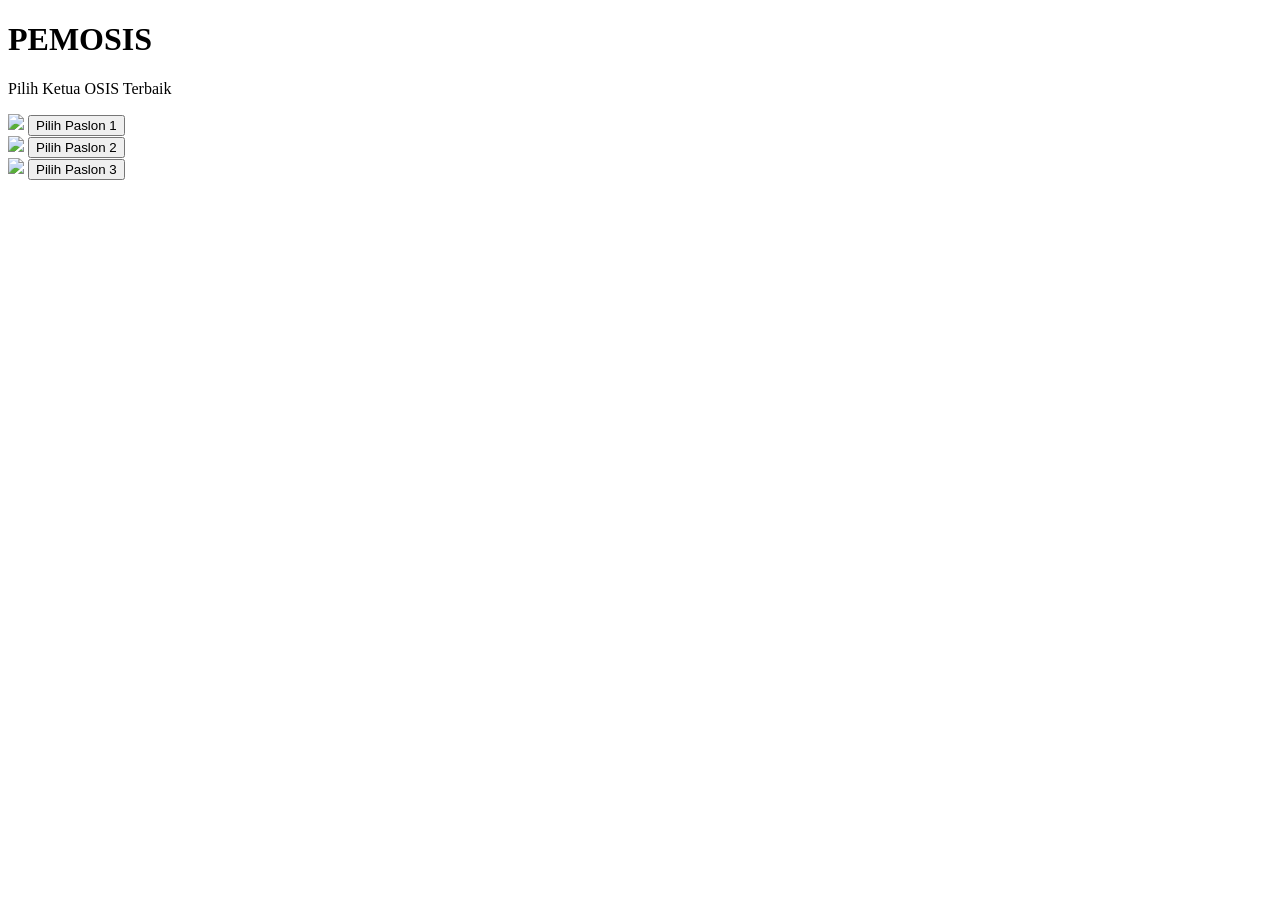
==== vote.html @ 524cabb0 "Add files via upload" ====
<!DOCTYPE html>
<html lang="id">
<head>
<meta charset="UTF-8">
<meta name="viewport" content="width=device-width, initial-scale=1.0">

<title>Voting PEMOSIS</title>

<link rel="stylesheet" href="style.css">

</head>

<body>


<div class="header">

<h1>PEMOSIS</h1>
<p>Pilih Ketua OSIS Terbaik</p>

</div>


<div class="cards">


<div class="card">

<img src="gambar/paslon1.png" class"foto-full">

<button onclick="pilih(1)">
Pilih Paslon 1
</button>

</div>



<div class="card">

<img src="gambar/paslon2.png"class"foto-full">

<button onclick="pilih(2)">
Pilih Paslon 2
</button>

</div>




<div class="card">

<img src="gambar/paslon3.png"class"foto-full">

<button onclick="pilih(3)">
Pilih Paslon 3
</button>


</div>


</div>



<script>


function pilih(no){


let yakin=confirm(
"Apakah Anda yakin dengan pilihan Anda?"
);


if(!yakin)return;


let user=
JSON.parse(localStorage.getItem("currentUser"));


let data=
JSON.parse(localStorage.getItem("pemilih")) || [];



let siswa=data.find(
x=>x.nama==user.nama
);



if(!siswa){

siswa={
nama:user.nama,
kelas:user.kelas,
pilihan:no,
waktu:new Date().toLocaleString()
};


data.push(siswa);


}

else{

siswa.pilihan=no;
siswa.waktu=new Date().toLocaleString();

}


localStorage.setItem(
"pemilih",
JSON.stringify(data)
);



alert("Voting berhasil! Terima kasih.");

window.location="check.html";


}



</script>


</body>
</html>
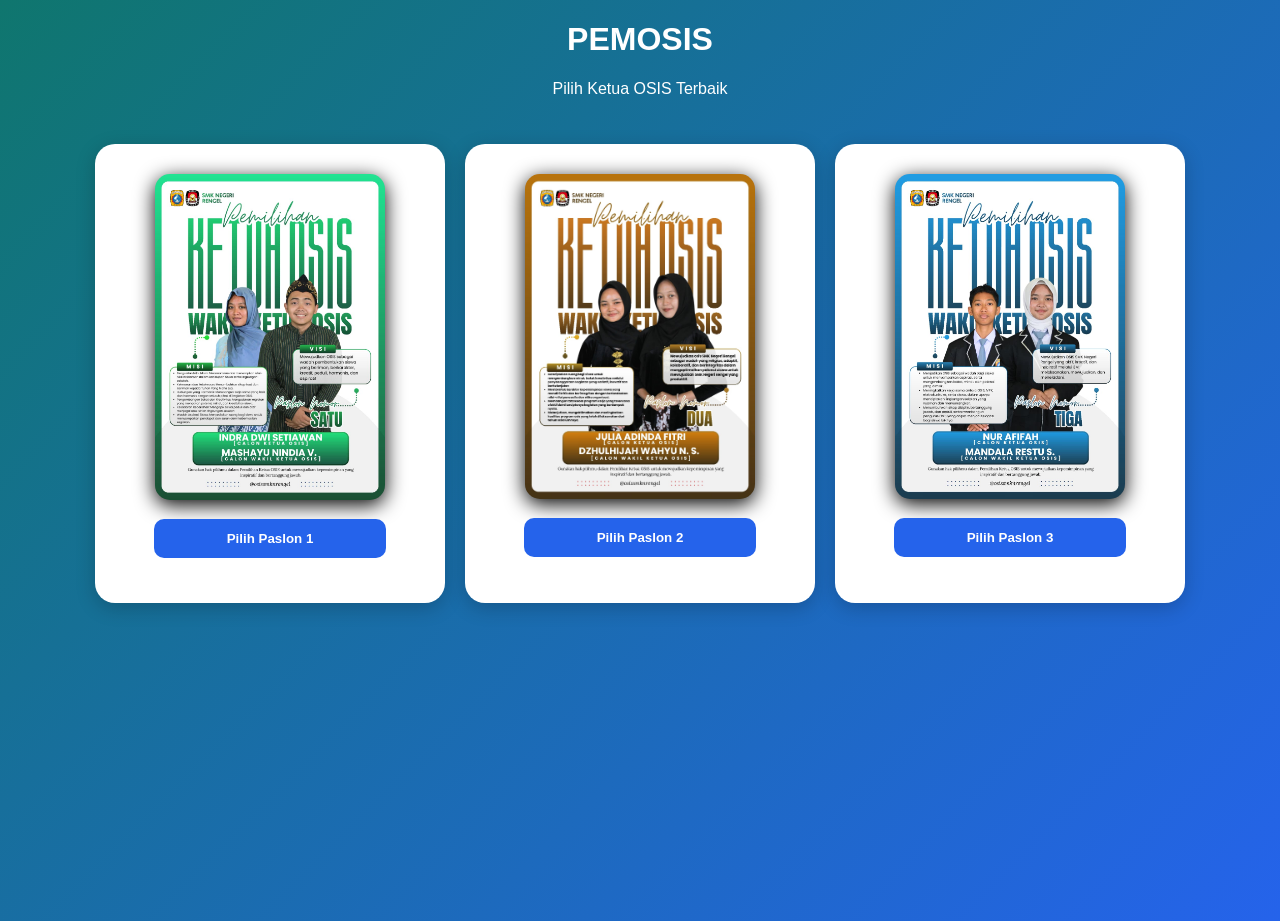
==== commit 866eb194: "Update vote.html" ====
--- a/vote.html
+++ b/vote.html
@@ -26,7 +26,7 @@
 
 <div class="card">
 
-<img src="gambar/paslon1.png" class"foto-full">
+<img src="paslon1.png" class"foto-full">
 
 <button onclick="pilih(1)">
 Pilih Paslon 1
@@ -38,7 +38,7 @@
 
 <div class="card">
 
-<img src="gambar/paslon2.png"class"foto-full">
+<img src="paslon2.png"class"foto-full">
 
 <button onclick="pilih(2)">
 Pilih Paslon 2
@@ -51,7 +51,7 @@
 
 <div class="card">
 
-<img src="gambar/paslon3.png"class"foto-full">
+<img src="paslon3.png"class"foto-full">
 
 <button onclick="pilih(3)">
 Pilih Paslon 3
@@ -137,4 +137,4 @@
 
 
 </body>
-</html>+</html>
--- a/style.css
+++ b/style.css
@@ -0,0 +1,272 @@
+*{
+box-sizing:border-box;
+font-family:'Segoe UI',sans-serif;
+}
+
+
+body{
+
+margin:0;
+
+background:
+linear-gradient(
+135deg,
+#0f766e,
+#2563eb
+);
+
+min-height:100vh;
+
+}
+
+
+
+.container{
+
+width:90%;
+
+max-width:900px;
+
+margin:40px auto;
+
+background:white;
+
+padding:30px;
+
+border-radius:20px;
+
+box-shadow:
+0 10px 30px rgba(0,0,0,.2);
+
+}
+
+
+
+
+.login-box{
+
+max-width:400px;
+
+text-align:center;
+
+}
+
+
+
+.logo{
+
+width:100px;
+
+}
+
+
+
+input{
+
+width:100%;
+
+padding:15px;
+
+margin:10px 0;
+
+border-radius:10px;
+
+border:1px solid #ccc;
+
+}
+
+
+
+button{
+
+background:#2563eb;
+
+color:white;
+
+border:none;
+
+padding:12px 20px;
+
+border-radius:10px;
+
+cursor:pointer;
+
+font-weight:bold;
+
+}
+
+
+button:hover{
+
+background:#1d4ed8;
+
+}
+
+
+
+.header{
+
+text-align:center;
+
+color:white;
+
+}
+
+
+
+.cards{
+
+display:flex;
+
+gap:20px;
+
+justify-content:center;
+
+flex-wrap:wrap;
+
+padding:30px;
+
+}
+
+
+
+.card{
+
+background:white;
+
+width: 350px;
+
+padding:30px;
+
+text-align:center;
+
+border-radius:20px;
+
+box-shadow:
+0 5px 20px rgba(0,0,0,.2);
+
+}
+
+
+
+.card img{
+
+background:white;
+width:230px;
+border-radius:15px;
+overflow:hidden;
+box-shadow:0 5px 20px;
+rgba(0,0,0,0,2)
+
+}
+
+
+.foto-full{
+    width:100%;
+    heigth:250px;
+    object-fit:cover;
+    display:block;
+}
+
+.card button{
+    margin:15px;
+    width:80%;
+}
+
+
+table{
+
+width:100%;
+
+border-collapse:collapse;
+
+margin-top:20px;
+
+}
+
+
+
+th{
+
+background:#2563eb;
+
+color:white;
+
+}
+
+
+td,th{
+
+padding:12px;
+
+border:1px solid #ddd;
+
+text-align:center;
+
+}
+
+
+
+.bar{
+
+margin:20px 0;
+
+font-weight:bold;
+
+}
+
+
+
+.progress{
+
+height:25px;
+
+background:#ddd;
+
+border-radius:20px;
+
+overflow:hidden;
+
+}
+
+
+
+.progress span{
+
+display:block;
+
+height:100%;
+
+background:#16a34a;
+
+}
+
+
+
+@media(max-width:600px){
+
+
+.cards{
+
+flex-direction:column;
+
+align-items:center;
+
+}
+
+
+.card{
+
+width:90%;
+
+}
+
+
+table{
+
+font-size:12px;
+
+}
+
+
+}
